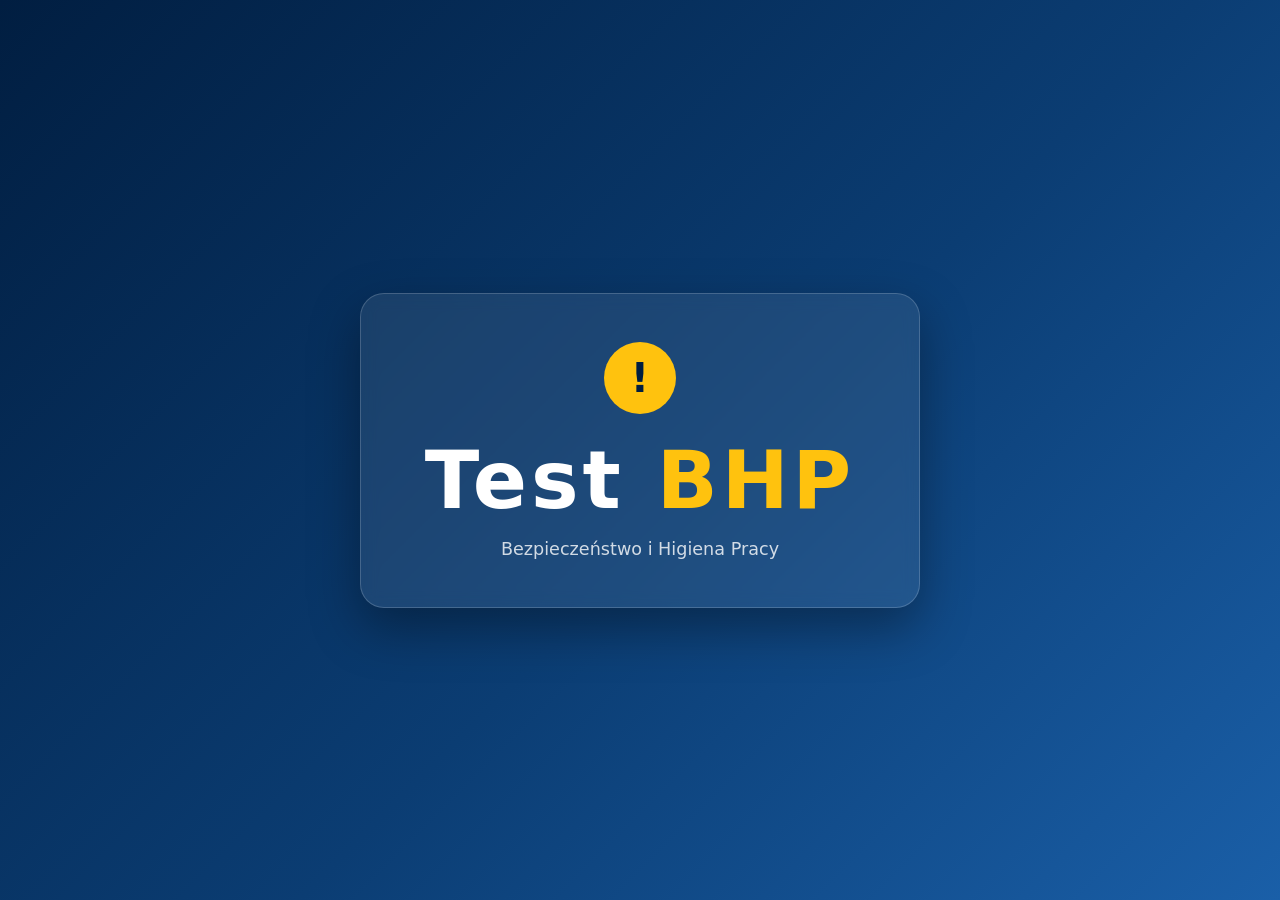
==== index.html @ d6412064 "Strona Test BHP" ====
<!DOCTYPE html>
<html lang="pl">
<head>
  <meta charset="UTF-8">
  <meta name="viewport" content="width=device-width, initial-scale=1.0">
  <title>Test BHP</title>
  <style>
    * { margin: 0; padding: 0; box-sizing: border-box; }

    body {
      min-height: 100vh;
      display: flex;
      align-items: center;
      justify-content: center;
      font-family: "Segoe UI", system-ui, -apple-system, sans-serif;
      background: linear-gradient(135deg, #011e41 0%, #0b3d73 55%, #1a5fa8 100%);
      color: #fff;
    }

    .card {
      text-align: center;
      padding: 3rem 4rem;
      border-radius: 1.5rem;
      background: rgba(255, 255, 255, 0.08);
      border: 1px solid rgba(255, 255, 255, 0.18);
      box-shadow: 0 20px 50px rgba(0, 0, 0, 0.35);
      backdrop-filter: blur(8px);
      animation: fadeIn 0.8s ease-out;
    }

    .badge {
      display: inline-block;
      width: 4.5rem;
      height: 4.5rem;
      margin-bottom: 1.25rem;
      border-radius: 50%;
      background: #ffc20e;
      color: #011e41;
      font-size: 2.5rem;
      font-weight: 800;
      line-height: 4.5rem;
    }

    h1 {
      font-size: clamp(2.5rem, 8vw, 5rem);
      font-weight: 800;
      letter-spacing: 0.05em;
    }

    h1 span { color: #ffc20e; }

    p {
      margin-top: 0.75rem;
      font-size: 1.1rem;
      opacity: 0.8;
    }

    @keyframes fadeIn {
      from { opacity: 0; transform: translateY(20px); }
      to { opacity: 1; transform: translateY(0); }
    }
  </style>
</head>
<body>
  <main class="card">
    <div class="badge" aria-hidden="true">!</div>
    <h1>Test <span>BHP</span></h1>
    <p>Bezpieczeństwo i Higiena Pracy</p>
  </main>
</body>
</html>
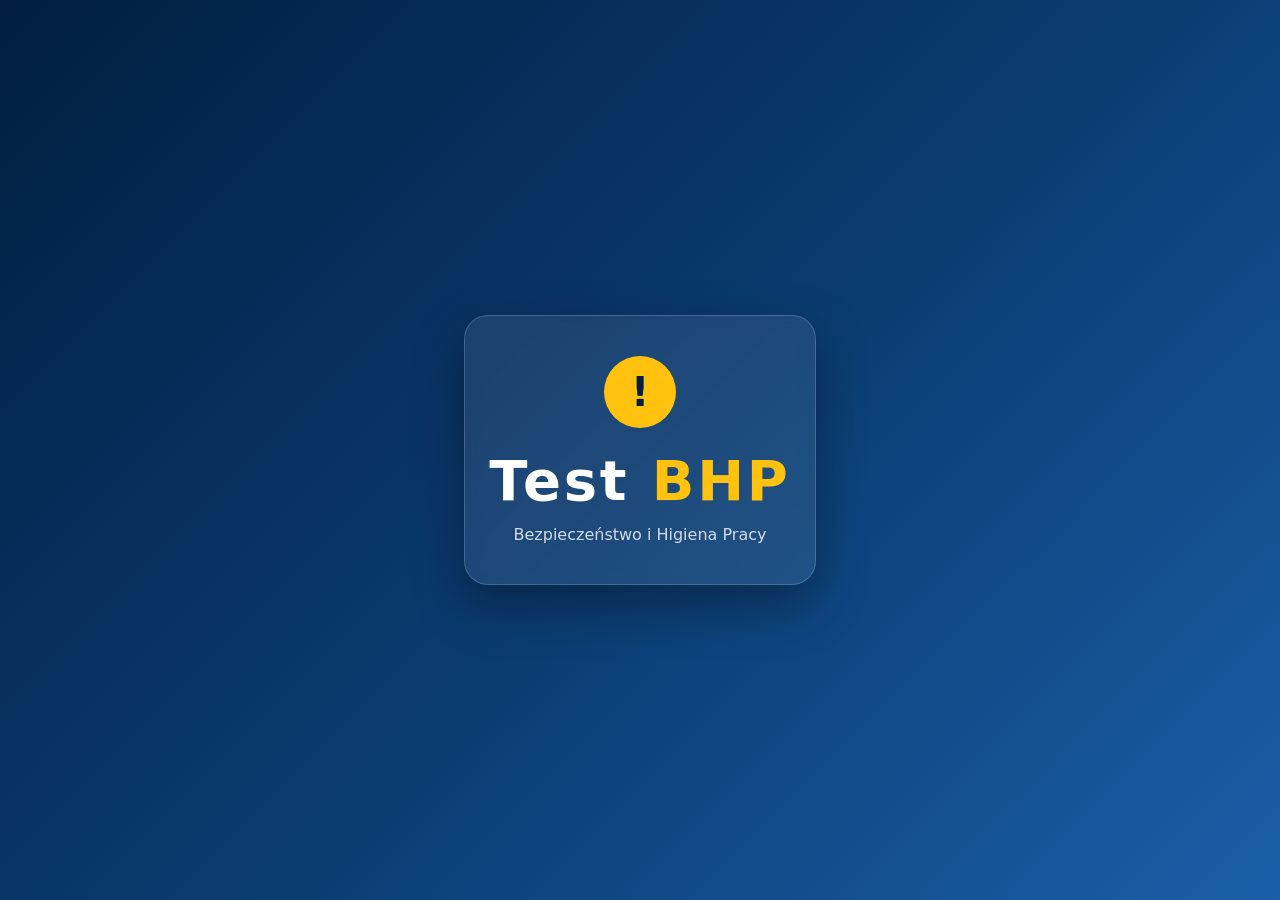
==== commit b167cffc: "Dostosowanie do smartfonow" ====
--- a/index.html
+++ b/index.html
@@ -2,13 +2,22 @@
 <html lang="pl">
 <head>
   <meta charset="UTF-8">
-  <meta name="viewport" content="width=device-width, initial-scale=1.0">
+  <meta name="viewport" content="width=device-width, initial-scale=1.0, viewport-fit=cover">
+  <meta name="theme-color" content="#011e41">
+  <meta name="apple-mobile-web-app-capable" content="yes">
+  <meta name="mobile-web-app-capable" content="yes">
+  <meta name="apple-mobile-web-app-status-bar-style" content="black-translucent">
   <title>Test BHP</title>
   <style>
-    * { margin: 0; padding: 0; box-sizing: border-box; }
+    * { margin: 0; padding: 0; box-sizing: border-box; -webkit-tap-highlight-color: transparent; }
+
+    html { -webkit-text-size-adjust: 100%; }
 
     body {
       min-height: 100vh;
+      /* dvh ignores the collapsing mobile browser toolbar */
+      min-height: 100dvh;
+      padding: env(safe-area-inset-top) 1.25rem env(safe-area-inset-bottom);
       display: flex;
       align-items: center;
       justify-content: center;
@@ -18,8 +27,10 @@
     }
 
     .card {
+      width: 100%;
+      max-width: 22rem;
       text-align: center;
-      padding: 3rem 4rem;
+      padding: 2.5rem 1.5rem;
       border-radius: 1.5rem;
       background: rgba(255, 255, 255, 0.08);
       border: 1px solid rgba(255, 255, 255, 0.18);
@@ -42,7 +53,7 @@
     }
 
     h1 {
-      font-size: clamp(2.5rem, 8vw, 5rem);
+      font-size: clamp(2.5rem, 14vw, 3.5rem);
       font-weight: 800;
       letter-spacing: 0.05em;
     }
@@ -51,7 +62,7 @@
 
     p {
       margin-top: 0.75rem;
-      font-size: 1.1rem;
+      font-size: 1rem;
       opacity: 0.8;
     }
 
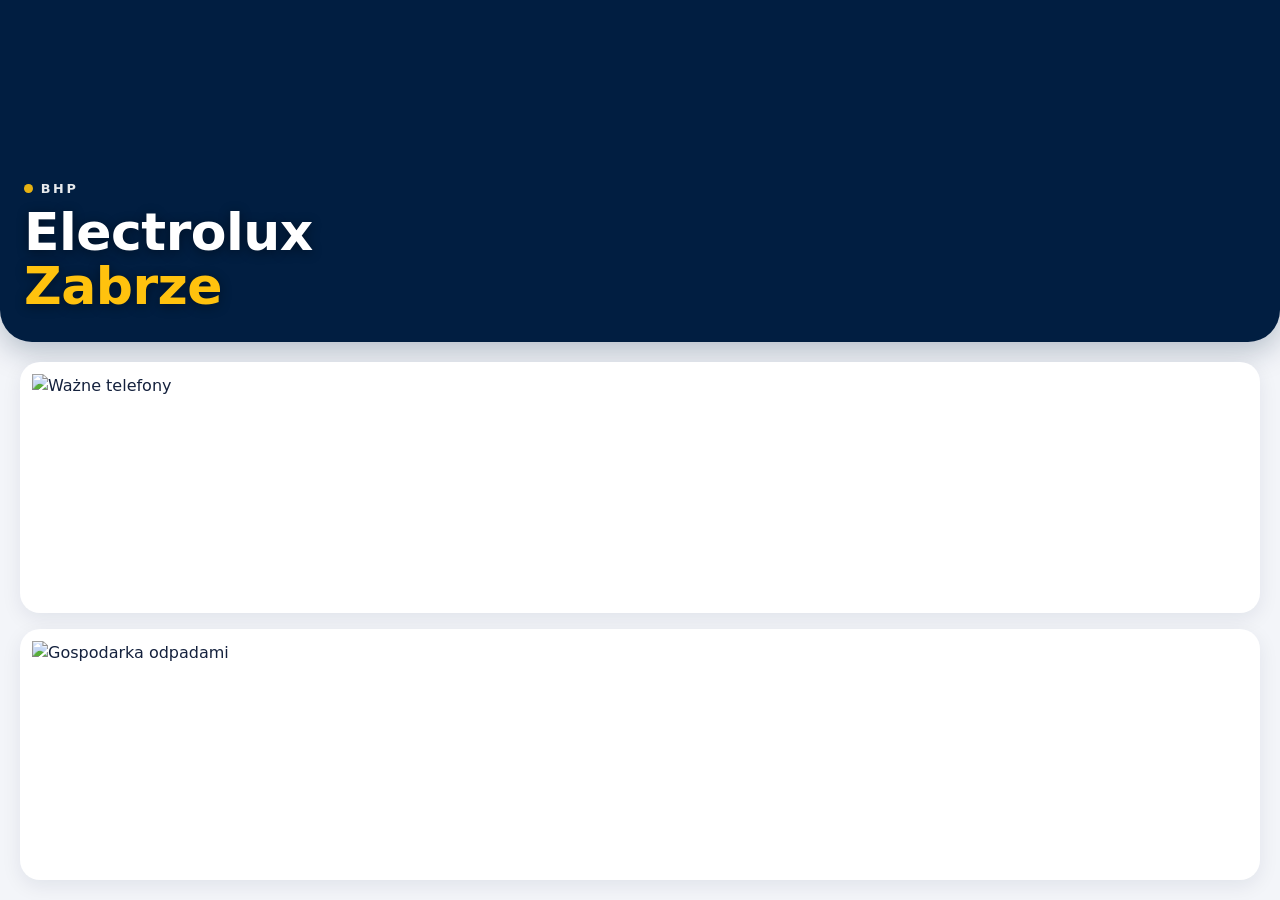
==== commit 7c817c6d: "Strona glowna, telefony i gospodarka odpadami" ====
--- a/index.html
+++ b/index.html
@@ -7,76 +7,22 @@
   <meta name="apple-mobile-web-app-capable" content="yes">
   <meta name="mobile-web-app-capable" content="yes">
   <meta name="apple-mobile-web-app-status-bar-style" content="black-translucent">
-  <title>Test BHP</title>
-  <style>
-    * { margin: 0; padding: 0; box-sizing: border-box; -webkit-tap-highlight-color: transparent; }
+  <title>PLB Zabrze – BHP</title>
+  <link rel="stylesheet" href="css/style.css">
+</head>
+<body class="home">
+  <header class="hero">
+    <div class="hero__brand"><span class="hero__dot"></span>BHP</div>
+    <h1>Electrolux<br><span>Zabrze</span></h1>
+  </header>
 
-    html { -webkit-text-size-adjust: 100%; }
-
-    body {
-      min-height: 100vh;
-      /* dvh ignores the collapsing mobile browser toolbar */
-      min-height: 100dvh;
-      padding: env(safe-area-inset-top) 1.25rem env(safe-area-inset-bottom);
-      display: flex;
-      align-items: center;
-      justify-content: center;
-      font-family: "Segoe UI", system-ui, -apple-system, sans-serif;
-      background: linear-gradient(135deg, #011e41 0%, #0b3d73 55%, #1a5fa8 100%);
-      color: #fff;
-    }
-
-    .card {
-      width: 100%;
-      max-width: 22rem;
-      text-align: center;
-      padding: 2.5rem 1.5rem;
-      border-radius: 1.5rem;
-      background: rgba(255, 255, 255, 0.08);
-      border: 1px solid rgba(255, 255, 255, 0.18);
-      box-shadow: 0 20px 50px rgba(0, 0, 0, 0.35);
-      backdrop-filter: blur(8px);
-      animation: fadeIn 0.8s ease-out;
-    }
-
-    .badge {
-      display: inline-block;
-      width: 4.5rem;
-      height: 4.5rem;
-      margin-bottom: 1.25rem;
-      border-radius: 50%;
-      background: #ffc20e;
-      color: #011e41;
-      font-size: 2.5rem;
-      font-weight: 800;
-      line-height: 4.5rem;
-    }
-
-    h1 {
-      font-size: clamp(2.5rem, 14vw, 3.5rem);
-      font-weight: 800;
-      letter-spacing: 0.05em;
-    }
-
-    h1 span { color: #ffc20e; }
-
-    p {
-      margin-top: 0.75rem;
-      font-size: 1rem;
-      opacity: 0.8;
-    }
-
-    @keyframes fadeIn {
-      from { opacity: 0; transform: translateY(20px); }
-      to { opacity: 1; transform: translateY(0); }
-    }
-  </style>
-</head>
-<body>
-  <main class="card">
-    <div class="badge" aria-hidden="true">!</div>
-    <h1>Test <span>BHP</span></h1>
-    <p>Bezpieczeństwo i Higiena Pracy</p>
-  </main>
+  <nav class="tiles">
+    <a class="tile" href="telefony.html" aria-label="Ważne telefony">
+      <img src="img/telefony.png" alt="Ważne telefony">
+    </a>
+    <a class="tile" href="odpady.html" aria-label="Gospodarka odpadami">
+      <img src="img/odpady-ikona.png" alt="Gospodarka odpadami">
+    </a>
+  </nav>
 </body>
 </html>
--- a/css/style.css
+++ b/css/style.css
@@ -0,0 +1,263 @@
+:root {
+  --navy: #011e41;
+  --navy-2: #0b3d73;
+  --accent: #ffc20e;
+  --bg: #f3f5f9;
+  --card: #ffffff;
+  --text: #14213d;
+  --muted: #5b6577;
+  --radius: 1.25rem;
+  --shadow: 0 6px 20px rgba(1, 30, 65, 0.08);
+}
+
+* { margin: 0; padding: 0; box-sizing: border-box; -webkit-tap-highlight-color: transparent; }
+
+html { -webkit-text-size-adjust: 100%; }
+
+body {
+  min-height: 100vh;
+  min-height: 100dvh;
+  font-family: "Segoe UI", system-ui, -apple-system, Roboto, sans-serif;
+  background: var(--bg);
+  color: var(--text);
+  line-height: 1.5;
+  padding-bottom: calc(1.5rem + env(safe-area-inset-bottom));
+}
+
+a { color: inherit; text-decoration: none; }
+
+/* ---------- Strona główna: jeden ekran bez przewijania ---------- */
+body.home {
+  height: 100vh;
+  height: 100dvh;
+  min-height: 0;
+  padding-bottom: 0;
+  display: flex;
+  flex-direction: column;
+  overflow: hidden;
+}
+
+.hero {
+  flex: 0 0 38%;
+  display: flex;
+  flex-direction: column;
+  justify-content: flex-end;
+  padding: calc(1rem + env(safe-area-inset-top)) 1.5rem 1.75rem;
+  background:
+    linear-gradient(180deg, rgba(1, 30, 65, 0.15) 0%, rgba(1, 30, 65, 0.55) 55%, rgba(1, 30, 65, 0.95) 100%),
+    url("../img/okap.jpg") center / cover no-repeat,
+    var(--navy);
+  color: #fff;
+  border-radius: 0 0 2rem 2rem;
+  box-shadow: 0 10px 30px rgba(1, 30, 65, 0.25);
+}
+
+.hero__brand {
+  display: flex;
+  align-items: center;
+  gap: 0.5rem;
+  font-weight: 700;
+  font-size: 0.8rem;
+  letter-spacing: 0.2em;
+  text-transform: uppercase;
+  opacity: 0.9;
+}
+
+.hero__dot {
+  width: 0.55rem;
+  height: 0.55rem;
+  border-radius: 50%;
+  background: var(--accent);
+}
+
+.hero h1 {
+  margin-top: 0.4rem;
+  font-size: clamp(2rem, 11vw, 3.25rem);
+  font-weight: 800;
+  line-height: 1.05;
+  letter-spacing: -0.01em;
+  text-shadow: 0 2px 12px rgba(0, 0, 0, 0.45);
+}
+
+.hero h1 span { color: var(--accent); }
+
+.tiles {
+  flex: 1;
+  min-height: 0;
+  display: grid;
+  grid-template-rows: 1fr 1fr;
+  gap: 1rem;
+  padding: 1.25rem 1.25rem calc(1.25rem + env(safe-area-inset-bottom));
+}
+
+.tile {
+  min-height: 0;
+  display: flex;
+  align-items: center;
+  justify-content: center;
+  padding: 0.75rem;
+  background: var(--card);
+  border-radius: var(--radius);
+  box-shadow: var(--shadow);
+  transition: transform 0.15s ease, box-shadow 0.15s ease;
+}
+
+.tile:active {
+  transform: scale(0.97);
+  box-shadow: 0 2px 8px rgba(1, 30, 65, 0.12);
+}
+
+.tile img {
+  width: 100%;
+  height: 100%;
+  object-fit: contain;
+}
+
+/* ---------- Nagłówki sekcji ---------- */
+.section-title {
+  margin: 1.75rem 1.25rem 0.75rem;
+  font-size: 0.8rem;
+  font-weight: 700;
+  letter-spacing: 0.1em;
+  text-transform: uppercase;
+  color: var(--muted);
+}
+
+.tile__title { font-weight: 700; font-size: 1.05rem; line-height: 1.2; }
+.tile__sub { font-size: 0.8rem; color: var(--muted); }
+
+/* ---------- Podstrony ---------- */
+.topbar {
+  position: sticky;
+  top: 0;
+  z-index: 10;
+  display: flex;
+  align-items: center;
+  gap: 0.75rem;
+  padding: calc(0.75rem + env(safe-area-inset-top)) 1rem 0.75rem;
+  background: var(--navy);
+  color: #fff;
+}
+
+.topbar__back {
+  display: grid;
+  place-items: center;
+  width: 2.5rem;
+  height: 2.5rem;
+  border-radius: 50%;
+  background: rgba(255, 255, 255, 0.12);
+}
+
+.topbar__back svg { width: 1.25rem; height: 1.25rem; }
+
+.topbar h1 { font-size: 1.15rem; font-weight: 700; }
+
+.page-intro {
+  margin: 1.25rem 1.25rem 0;
+  font-size: 0.9rem;
+  color: var(--muted);
+}
+
+/* ---------- Telefony ---------- */
+.contact-list {
+  display: flex;
+  flex-direction: column;
+  gap: 0.75rem;
+  padding: 0 1.25rem;
+}
+
+.contact {
+  display: flex;
+  align-items: center;
+  gap: 0.9rem;
+  padding: 0.9rem 1rem;
+  background: var(--card);
+  border-radius: var(--radius);
+  box-shadow: var(--shadow);
+  transition: transform 0.15s ease;
+}
+
+.contact:active { transform: scale(0.98); }
+
+.contact__badge {
+  flex-shrink: 0;
+  display: grid;
+  place-items: center;
+  width: 2.75rem;
+  height: 2.75rem;
+  border-radius: 0.9rem;
+  font-weight: 800;
+  font-size: 0.9rem;
+  color: #fff;
+  background: var(--navy-2);
+}
+
+.contact__badge--red { background: #e53935; }
+.contact__badge--orange { background: #f57c00; }
+.contact__badge--blue { background: #1e63d6; }
+
+.contact__body { flex: 1; min-width: 0; }
+.contact__name { font-weight: 700; }
+.contact__number { font-size: 0.9rem; color: var(--muted); }
+
+.contact__call {
+  flex-shrink: 0;
+  display: grid;
+  place-items: center;
+  width: 2.75rem;
+  height: 2.75rem;
+  border-radius: 50%;
+  background: #e8f5ee;
+  color: #138a4a;
+}
+
+.contact__call svg { width: 1.3rem; height: 1.3rem; }
+
+/* ---------- Odpady ---------- */
+.scroller {
+  margin-top: 1rem;
+  overflow-x: auto;
+  overscroll-behavior-x: contain;
+  -webkit-overflow-scrolling: touch;
+  scrollbar-width: none;
+}
+
+.scroller::-webkit-scrollbar { display: none; }
+
+.scroller img {
+  display: block;
+  height: 65vh;
+  height: 65dvh;
+  width: auto;
+  max-width: none;
+  padding: 0 1.25rem;
+}
+
+.swipe-hint {
+  display: flex;
+  align-items: center;
+  justify-content: center;
+  gap: 0.4rem;
+  margin-top: 0.9rem;
+  font-size: 0.85rem;
+  color: var(--muted);
+  animation: nudge 1.6s ease-in-out infinite;
+}
+
+.swipe-hint svg { width: 1.1rem; height: 1.1rem; }
+
+@keyframes nudge {
+  0%, 100% { transform: translateX(0); }
+  50% { transform: translateX(6px); }
+}
+
+@media (prefers-reduced-motion: reduce) {
+  .swipe-hint { animation: none; }
+}
+
+.footer {
+  margin-top: 2rem;
+  text-align: center;
+  font-size: 0.75rem;
+  color: var(--muted);
+}
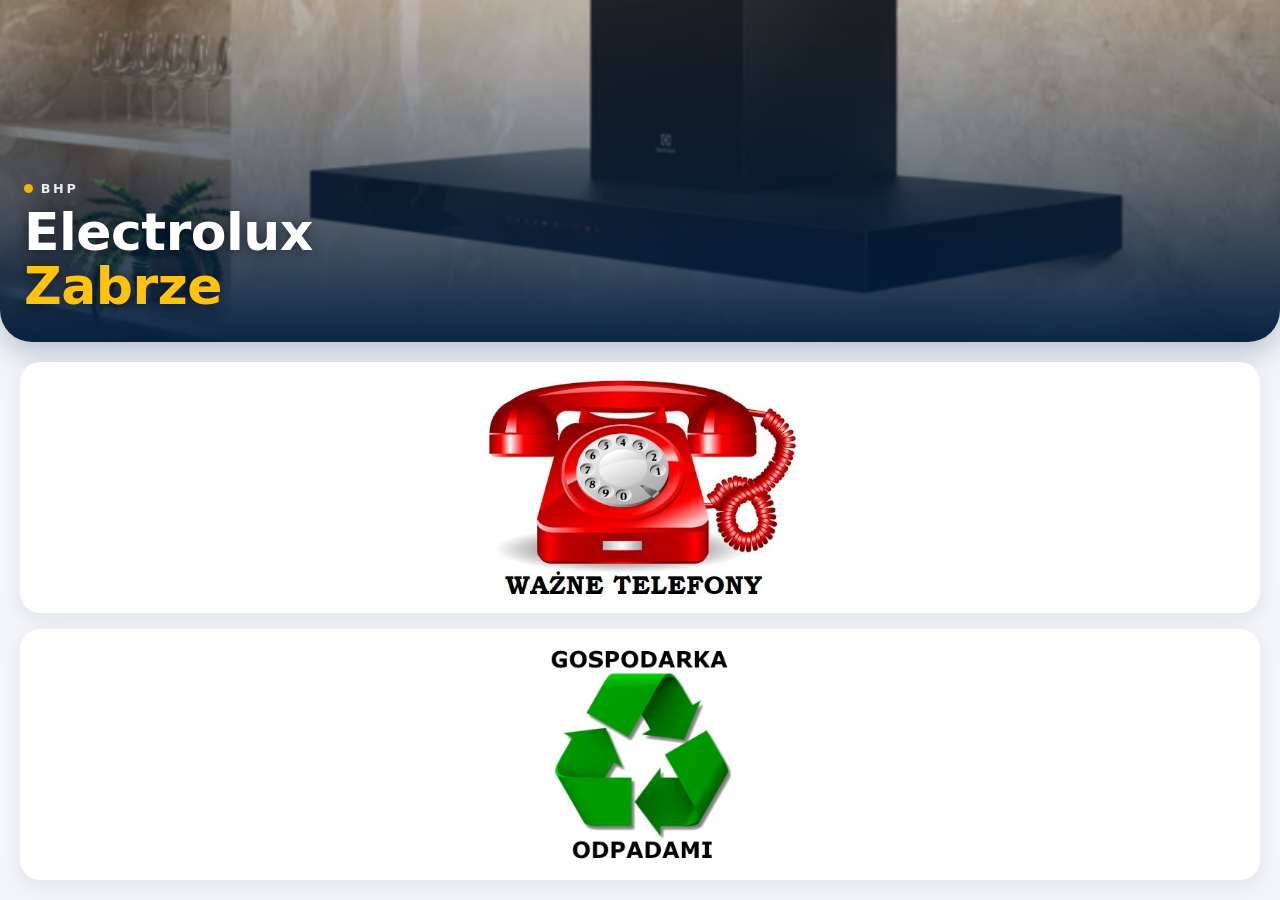
==== commit 62ba0d27: "Obrazki: okap, ikony kafli, segregacja odpadow" ====
--- a/index.html
+++ b/index.html
@@ -18,7 +18,7 @@
 
   <nav class="tiles">
     <a class="tile" href="telefony.html" aria-label="Ważne telefony">
-      <img src="img/telefony.png" alt="Ważne telefony">
+      <img src="img/telefony.jpg" alt="Ważne telefony">
     </a>
     <a class="tile" href="odpady.html" aria-label="Gospodarka odpadami">
       <img src="img/odpady-ikona.png" alt="Gospodarka odpadami">
--- a/css/style.css
+++ b/css/style.css
@@ -45,7 +45,7 @@
   padding: calc(1rem + env(safe-area-inset-top)) 1.5rem 1.75rem;
   background:
     linear-gradient(180deg, rgba(1, 30, 65, 0.15) 0%, rgba(1, 30, 65, 0.55) 55%, rgba(1, 30, 65, 0.95) 100%),
-    url("../img/okap.jpg") center / cover no-repeat,
+    url("../img/okap.png") center / cover no-repeat,
     var(--navy);
   color: #fff;
   border-radius: 0 0 2rem 2rem;
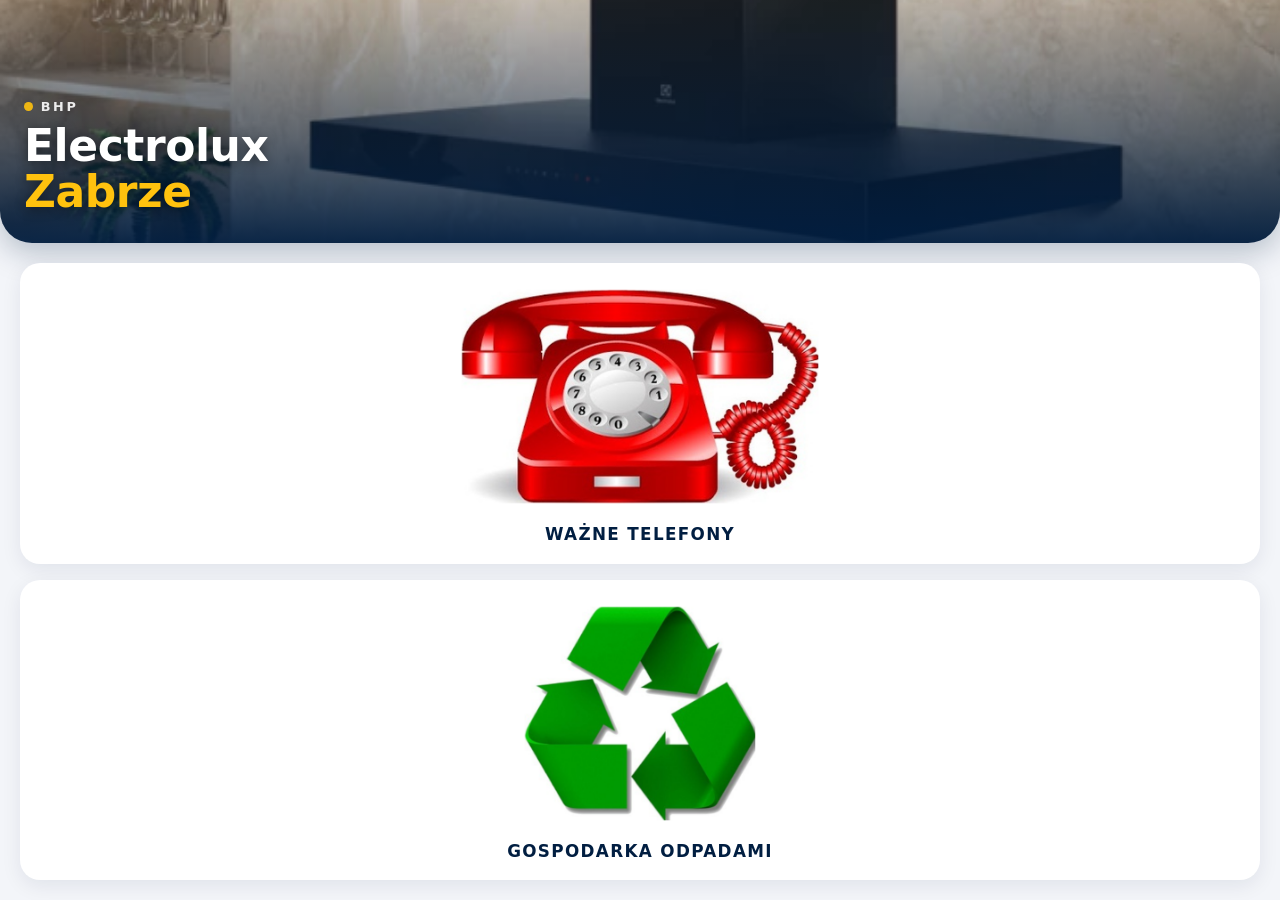
==== commit ef0a5bc8: "Ujednolicone kafle, nizszy naglowek" ====
--- a/index.html
+++ b/index.html
@@ -17,11 +17,13 @@
   </header>
 
   <nav class="tiles">
-    <a class="tile" href="telefony.html" aria-label="Ważne telefony">
-      <img src="img/telefony.jpg" alt="Ważne telefony">
+    <a class="tile" href="telefony.html">
+      <img src="img/ikona-telefony.png" alt="">
+      <span class="tile__label">Ważne telefony</span>
     </a>
-    <a class="tile" href="odpady.html" aria-label="Gospodarka odpadami">
-      <img src="img/odpady-ikona.png" alt="Gospodarka odpadami">
+    <a class="tile" href="odpady.html">
+      <img src="img/ikona-odpady.png" alt="">
+      <span class="tile__label">Gospodarka odpadami</span>
     </a>
   </nav>
 </body>
--- a/css/style.css
+++ b/css/style.css
@@ -38,7 +38,7 @@
 }
 
 .hero {
-  flex: 0 0 38%;
+  flex: 0 0 27%;
   display: flex;
   flex-direction: column;
   justify-content: flex-end;
@@ -72,7 +72,7 @@
 
 .hero h1 {
   margin-top: 0.4rem;
-  font-size: clamp(2rem, 11vw, 3.25rem);
+  font-size: clamp(1.75rem, 9vw, 2.75rem);
   font-weight: 800;
   line-height: 1.05;
   letter-spacing: -0.01em;
@@ -93,9 +93,11 @@
 .tile {
   min-height: 0;
   display: flex;
+  flex-direction: column;
   align-items: center;
   justify-content: center;
-  padding: 0.75rem;
+  gap: 0.5rem;
+  padding: 1rem;
   background: var(--card);
   border-radius: var(--radius);
   box-shadow: var(--shadow);
@@ -108,9 +110,18 @@
 }
 
 .tile img {
+  flex: 1;
+  min-height: 0;
   width: 100%;
-  height: 100%;
   object-fit: contain;
+}
+
+.tile__label {
+  font-size: 1.05rem;
+  font-weight: 800;
+  letter-spacing: 0.08em;
+  text-transform: uppercase;
+  color: var(--navy);
 }
 
 /* ---------- Nagłówki sekcji ---------- */
